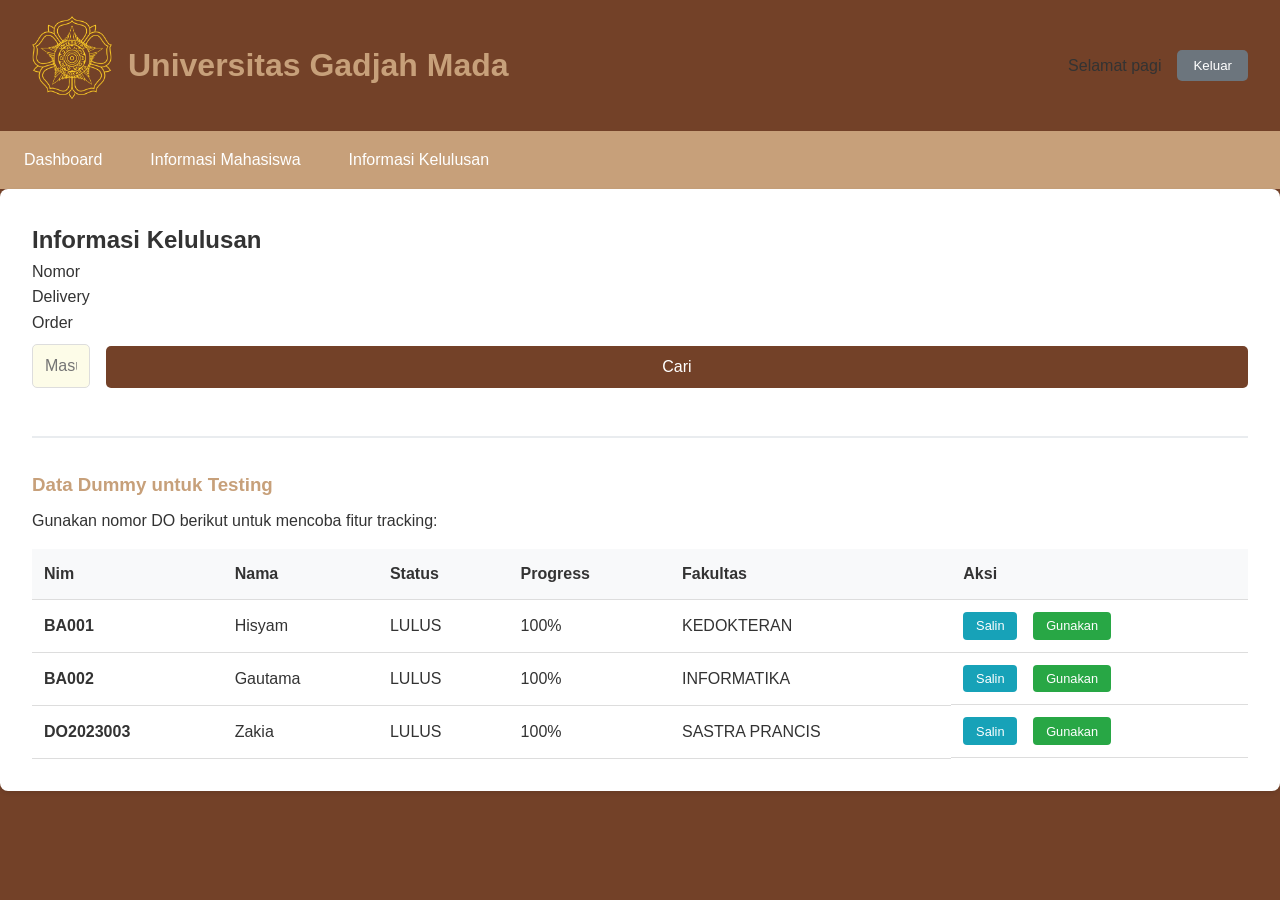
==== tracking.html @ e4845a2b "ugm" ====
<!DOCTYPE html>
<html lang="id">
<head>
    <meta charset="UTF-8">
    <meta name="viewport" content="width=device-width, initial-scale=1.0">
    <title>Tracking Pengiriman - UGM</title>
    <link rel="stylesheet" href="css/style.css">
</head>
<body>
    <div class="dashboard-container">
        <header class="dashboard-header">
            <div class="header-left">
                <img src="assets/ut.png" alt="Logo UT" class="logo">
                <h1>Universitas Gadjah Mada</h1>
            </div>
            <div class="header-right">
                <span id="greeting" class="greeting"></span>
                <button id="logoutBtn" class="btn-secondary">Keluar</button>
            </div>
        </header>

        <nav class="dashboard-nav">
            <ul>
                <li><a href="dashboard.html" class="nav-link">Dashboard</a></li>
                <li><a href="stok.html" class="nav-link">Informasi Mahasiswa</a></li>
                <li><a href="tracking.html" class="nav-link active">Informasi Kelulusan</a></li>
                <li class="dropdown">
                    
                    <div class="dropdown-content">
                        <a href="#">Monitoring Progress DO Bahan Ajar</a>
                        <a href="#">Rekap Bahan Ajar</a>
                    </div>
                </li>
                
            </ul>
        </nav>

        <main class="tracking-main">
            <h2>Informasi Kelulusan</h2>
            
            <div class="tracking-form">
                <div class="form-group">
                    <label for="doNumber">Nomor Delivery Order</label>
                    <input type="text" id="doNumber" name="doNumber" placeholder="Masukkan nomor DO">
                </div>
                <button id="searchBtn" class="btn-primary">Cari</button>
            </div>
            
            <div id="trackingResult" class="tracking-result">
                <!-- Hasil pencarian akan ditampilkan di sini -->
            </div>

            <!-- Tabel Data Dummy -->
            <div class="dummy-section">
                <h3>Data Dummy untuk Testing</h3>
                <p class="subtitle">Gunakan nomor DO berikut untuk mencoba fitur tracking:</p>
                
                <table class="stock-table dummy-table">
                    <thead>
                        <tr>
                            <th>Nim</th>
                            <th>Nama </th>
                            <th>Status</th>
                            <th>Progress</th>
                            <th>Fakultas</th>
                            <th>Aksi</th>
                        </tr>
                    </thead>
                    <tbody id="dummyTableBody">
                        <!-- Data akan diisi oleh JavaScript -->
                    </tbody>
                </table>
            </div>
        </main>
    </div>

    <script src="js/data.js"></script>
    <script src="js/script.js"></script>
</body>
</html>
---- css/style.css ----
/* Reset dan Base Styles */
* {
  margin: 0;
  padding: 0;
  box-sizing: border-box;
}

body {
  font-family: "Segoe UI", Tahoma, Geneva, Verdana, sans-serif;
  line-height: 1.6;
  color: #333;
  background-color: #f5f5f5;
  
}

/* Login Styles */
.login-container {
  display: flex;
  justify-content: center;
  align-items: center;
  min-height: 100vh;
  background: #734128;
}

.login-form {
  background: #C7A07A;
  padding: 2rem;
  border-radius: 10px;
  box-shadow: 0 5px 15px rgba(0, 0, 0, 0.1);
  width: 100%;
  max-width: 400px;
}

.logo-section {
  text-align: center;
  margin-bottom: 2rem;
}

.logo {
  max-width: 80px;
  margin-bottom: 1rem;
}

.logo-section h1 {
  color: #734128;
  margin-bottom: 0.5rem;
}

.logo-section p {
  color: #666;
  font-size: 0.9rem;
}

.form-group {
  margin-bottom: 1rem;
}

.form-group label {
  display: block;
  margin-bottom: 0.5rem;
  font-weight: 500;
}

.form-group input {
  width: 100%;
  padding: 0.75rem;
  border: 1px solid #ddd;
  border-radius: 5px;
  font-size: 1rem;
  background: #FDFCE8;
}

.form-group input:focus {
  outline: none;
  border-color: #0056b3;
}

.form-options {
  display: flex;
  justify-content: flex-end;
  margin-bottom: 1.5rem;
}

.link-btn {
  background: none;
  border: none;
  color: #0056b3;
  cursor: pointer;
  text-decoration: underline;
}

.link-btn:hover {
  color: #734128;;
}

.btn-primary {
  width: 100%;
  padding: 0.75rem;
  background-color: #734128;
  color: white;
  border: none;
  border-radius: 5px;
  font-size: 1rem;
  cursor: pointer;
  transition: background-color 0.3s;
}

.btn-primary:hover {
  background-color: #003d82;
}

.btn-secondary {
  padding: 0.5rem 1rem;
  background-color: #6c757d;
  color: white;
  border: none;
  border-radius: 5px;
  cursor: pointer;
  transition: background-color 0.3s;
}

.btn-secondary:hover {
  background-color: #545b62;
}

.register-section {
  text-align: center;
  margin-top: 1.5rem;
}

.register-section p {
  color: #666;
}

/* Dashboard Styles */
.dashboard-container {
  display: flex;
  flex-direction: column;
  min-height: 100vh;
  background-color: #734128;
}

.dashboard-header {
  display: flex;
  justify-content: space-between;
  align-items: center;
  padding: 1rem 2rem;
  background-color: #734128;
  box-shadow: 0 2px 4px rgba(0, 0, 0, 0.1);
}

.header-left {
  display: flex;
  align-items: center;
}

.header-left h1 {
  margin-left: 1rem;
  color: #C7A07A;;
}

.header-right {
  display: flex;
  align-items: center;
  gap: 1rem;
}

.greeting {
  font-weight: 500;
}

.dashboard-nav {
  background-color: #0056b3;
}

.dashboard-nav ul {
  display: flex;
  list-style: none;
  padding: 0;
  margin: 0;
  background-color: #C7A07A;
}

.nav-link {
  display: block;
  padding: 1rem 1.5rem;
  color: white;
  text-decoration: none;
  transition: background-color 0.3s;
  
}

.nav-link:hover,
.nav-link.active {
  background-color: #C7A07A;;
}

.dropdown {
  position: relative;
}

.dropdown-content {
  display: none;
  position: absolute;
  background-color: white;
  min-width: 200px;
  box-shadow: 0 8px 16px rgba(0, 0, 0, 0.1);
  z-index: 1;
}

.dropdown-content a {
  color: #333;
  padding: 0.75rem 1rem;
  text-decoration: none;
  display: block;
}

.dropdown-content a:hover {
  background-color: #f1f1f1;
}

.dropdown:hover .dropdown-content {
  display: block;
}

.dashboard-main {
  flex: 1;
  padding: 2rem;
}

.dashboard-cards {
  display: grid;
  grid-template-columns: repeat(auto-fit, minmax(250px, 1fr));
  gap: 1.5rem;
}

.card {
  background:  #FDFCE8;
  padding: 1.5rem;
  border-radius: 8px;
  box-shadow: 0 2px 4px rgba(0, 0, 0, 0.1);
  text-align: center;
}

.card h3 {
  margin-bottom: 0.5rem;
  color: #C7A07A;;
}

.card p {
  margin-bottom: 1rem;
  color: #666;
}

/* Tracking Styles */
.tracking-main,
.stok-main {
  background: white;
  padding: 2rem;
  border-radius: 8px;
  box-shadow: 0 2px 4px rgba(0, 0, 0, 0.1);
}

.tracking-form {
  display: flex;
  gap: 1rem;
  margin-bottom: 2rem;
  align-items: flex-end;
}

.tracking-form .form-group {
  flex: 1;
  margin-bottom: 0;
}

.tracking-result {
  margin-top: 2rem;
}

.tracking-details {
  background: #f8f9fa;
  padding: 1.5rem;
  border-radius: 8px;
  margin-bottom: 1.5rem;
}

.progress-bar {
  height: 10px;
  background-color: #e9ecef;
  border-radius: 5px;
  margin: 1rem 0;
  overflow: hidden;
}

.progress {
  height: 100%;
  background-color: #28a745;
  border-radius: 5px;
  transition: width 0.3s;
}

.status-badge {
  display: inline-block;
  padding: 0.25rem 0.5rem;
  border-radius: 4px;
  font-size: 0.8rem;
  font-weight: 500;
}

.status-dikirim {
  background-color: #d4edda;
  color: #155724;
}

.status-diproses {
  background-color: #fff3cd;
  color: #856404;
}

.status-selesai {
  background-color: #d1ecf1;
  color: #0c5460;
}

/* Stok Styles */
.stok-header {
  display: flex;
  justify-content: space-between;
  align-items: center;
  margin-bottom: 1.5rem;
}

.stock-table {
  width: 100%;
  border-collapse: collapse;
}

.stock-table th,
.stock-table td {
  padding: 0.75rem;
  text-align: left;
  border-bottom: 1px solid #ddd;
}

.stock-table th {
  background-color: #f8f9fa;
  font-weight: 600;
}

.stock-table tr:hover {
  background-color: #f8f9fa;
}

.action-btn {
  padding: 0.25rem 0.5rem;
  margin-right: 0.5rem;
  border: none;
  border-radius: 4px;
  cursor: pointer;
  font-size: 0.8rem;
}

.edit-btn {
  background-color: #ffc107;
  color: #212529;
}

.delete-btn {
  background-color: #dc3545;
  color: white;
}

/* Modal Styles */
.modal {
  display: none;
  position: fixed;
  z-index: 1000;
  left: 0;
  top: 0;
  width: 100%;
  height: 100%;
  background-color: rgba(0, 0, 0, 0.5);
}

.modal-content {
  background-color: white;
  margin: 10% auto;
  padding: 2rem;
  border-radius: 8px;
  width: 90%;
  max-width: 500px;
  position: relative;
}

.close {
  position: absolute;
  top: 1rem;
  right: 1.5rem;
  font-size: 1.5rem;
  cursor: pointer;
}

/* Alert Styles */
.alert {
  padding: 1rem;
  margin-bottom: 1rem;
  border-radius: 5px;
}

.alert-error {
  background-color: #f8d7da;
  color: #721c24;
  border: 1px solid #f5c6cb;
}

.alert-success {
  background-color: #d4edda;
  color: #155724;
  border: 1px solid #c3e6cb;
}
/* Dummy Section Styles */
.dummy-section {
  margin-top: 3rem;
  padding-top: 2rem;
  border-top: 2px solid #e9ecef;
}

.dummy-section h3 {
  color: #C7A07A;;
  margin-bottom: 0.5rem;
}

.dummy-table {
  margin-top: 1rem;
}

.use-do-btn {
  padding: 0.4rem 0.8rem;
  background-color: #28a745;
  color: white;
  border: none;
  border-radius: 4px;
  cursor: pointer;
  font-size: 0.8rem;
  transition: background-color 0.3s;
}

.use-do-btn:hover {
  background-color: #218838;
}

.copy-do-btn {
  padding: 0.4rem 0.8rem;
  background-color: #17a2b8;
  color: white;
  border: none;
  border-radius: 4px;
  cursor: pointer;
  font-size: 0.8rem;
  margin-right: 0.5rem;
  transition: background-color 0.3s;
}

.copy-do-btn:hover {
  background-color: #138496;
}

.action-buttons {
  display: flex;
  gap: 0.5rem;
}
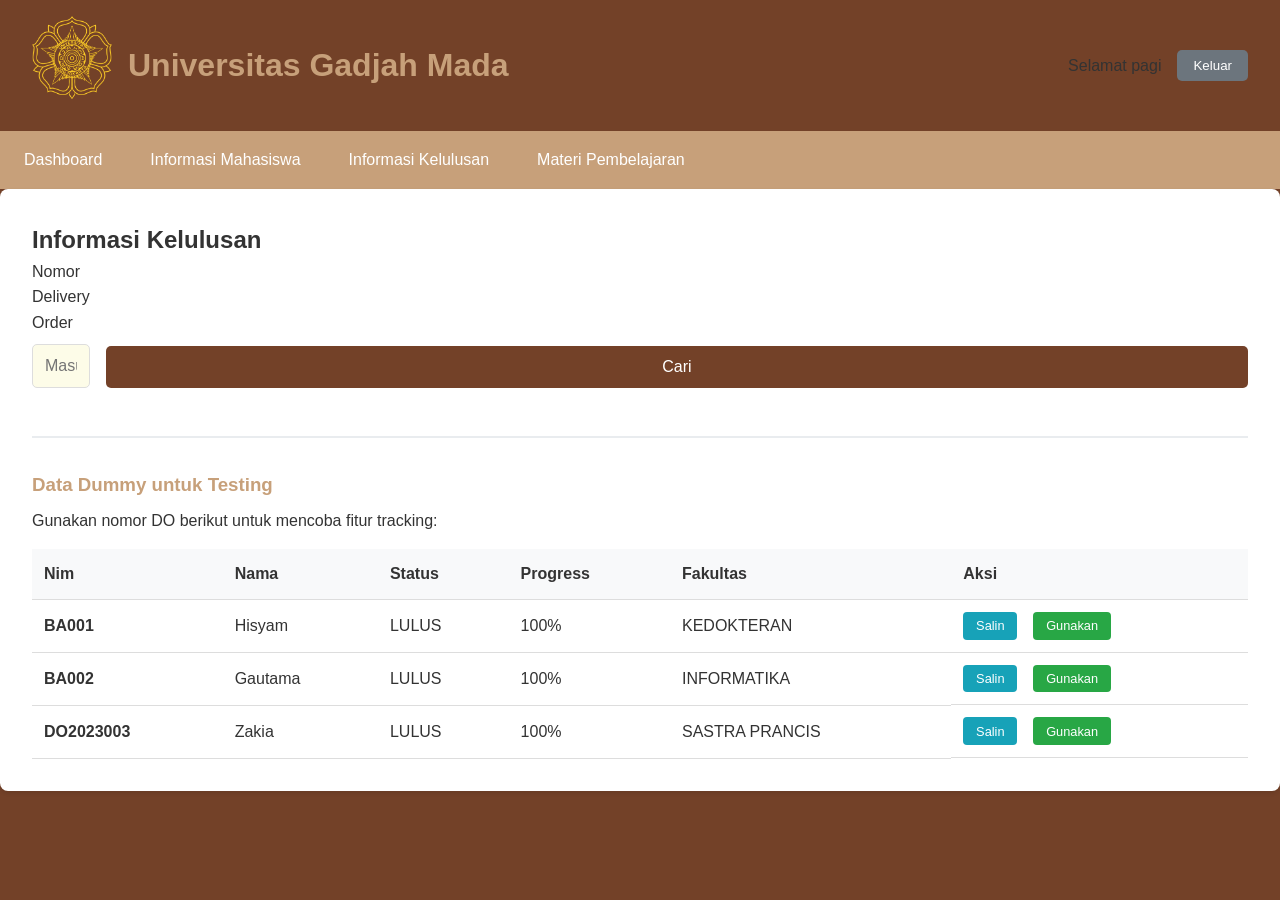
==== commit c11b9a41: "Update tracking.html" ====
--- a/tracking.html
+++ b/tracking.html
@@ -29,6 +29,15 @@
                     <div class="dropdown-content">
                         <a href="#">Monitoring Progress DO Bahan Ajar</a>
                         <a href="#">Rekap Bahan Ajar</a>
+                    </div>
+                </li>
+                <li class="dropdown">
+                    <a href="#" class="nav-link">Materi Pembelajaran </a>
+                    <div class="dropdown-content">
+                        <a href="php.html">PHP</a>
+                        <a href="html.html">HTML</a>
+                        <a href="javascript.html">JavaScript</a>
+                        <a href="css.html">CSS</a>
                     </div>
                 </li>
                 
@@ -77,4 +86,5 @@
     <script src="js/data.js"></script>
     <script src="js/script.js"></script>
 </body>
-</html>+
+</html>
